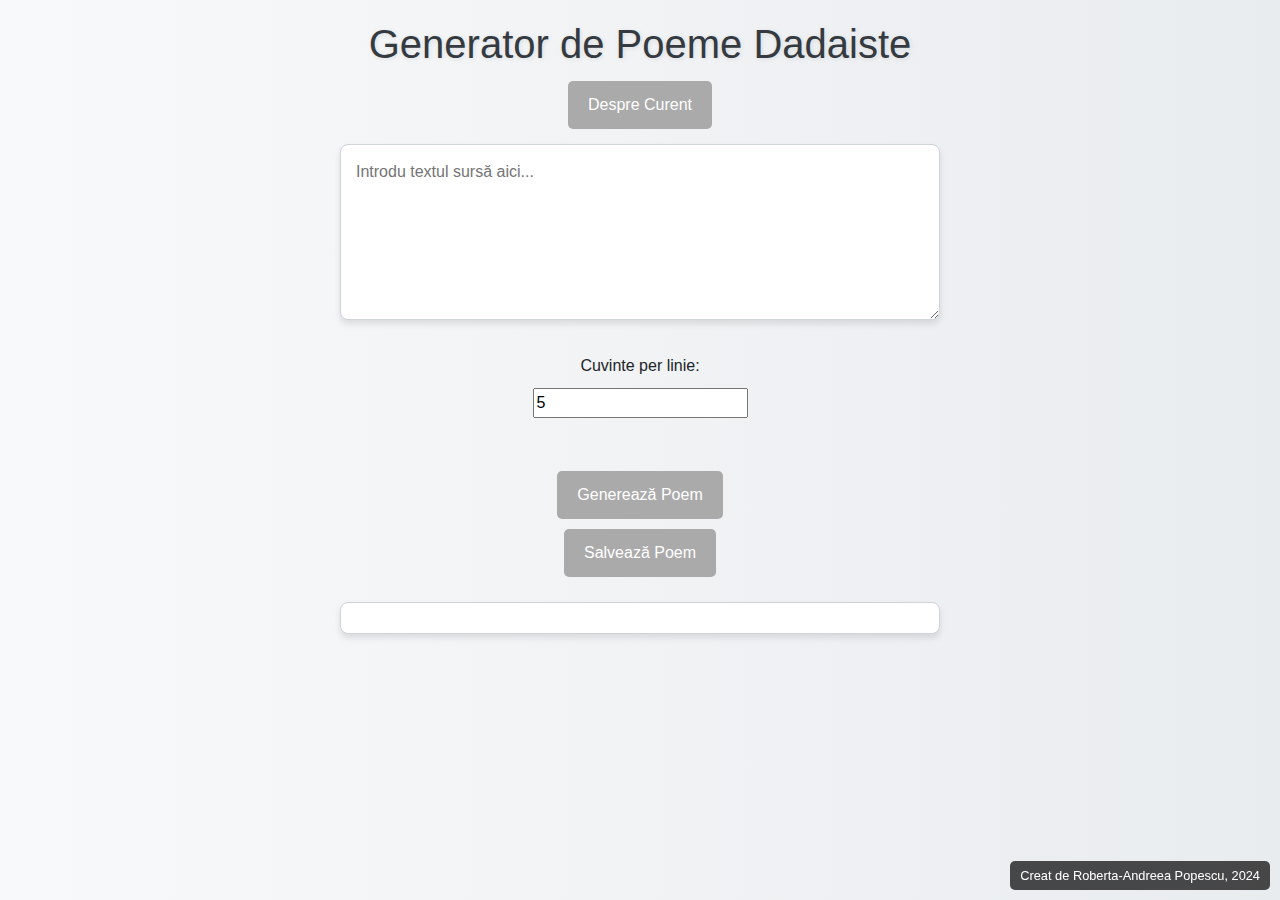
==== index.html @ 56a0d8b0 "Add files via upload" ====
<!DOCTYPE html>
<html lang="en">
<head>
    <meta charset="UTF-8">
    <meta name="viewport" content="width=device-width, initial-scale=1.0">
    <title>Poem Dadaist</title>
    <link href="https://cdn.jsdelivr.net/npm/bootstrap@5.3.0-alpha3/dist/css/bootstrap.min.css" rel="stylesheet">
    <style>
        body {
            font-family: 'Roboto', Arial, sans-serif;
            margin: 0;
            padding: 0;
            display: flex;
            flex-direction: column;
            align-items: center;
            justify-content: flex-start;
            background: linear-gradient(to right, #f8f9fa, #e9ecef);
            min-height: 100vh;
        }

        h1 {
            text-align: center;
            margin-top: 20px;
            font-size: 2.5rem;
            color: #343a40;
            text-shadow: 1px 1px 5px rgba(0, 0, 0, 0.1);
        }

        textarea {
            width: 90%;
            max-width: 600px;
            margin-top: 10px;
            padding: 15px;
            font-size: 1rem;
            border: 1px solid #ced4da;
            border-radius: 8px;
            box-shadow: 0 4px 6px rgba(0, 0, 0, 0.1);
        }

        label, input, button {
            margin-top: 10px;
            font-size: 1rem;
        }

        button {
            padding: 12px 20px;
            margin: 5px;
            border: none;
            border-radius: 5px;
            background-color: #aaaaaa;
            color: white;
            cursor: pointer;
            transition: background-color 0.3s ease, transform 0.2s ease;
        }

        button:hover {
            background-color: #aaaaaa;
            transform: translateY(-3px);
        }

        .output {
            width: 90%;
            max-width: 600px;
            margin-top: 20px;
            padding: 15px;
            border: 1px solid #ced4da;
            background-color: white;
            border-radius: 8px;
            box-shadow: 0 4px 6px rgba(0, 0, 0, 0.1);
        }

        footer {
            position: fixed;
            bottom: 10px;
            right: 10px;
            background-color: rgba(0, 0, 0, 0.7);
            color: white;
            padding: 5px 10px;
            border-radius: 5px;
            font-size: 0.8rem;
            z-index: 1000;
        }

        @media (max-width: 768px) {
            h1 {
                font-size: 2rem;
            }

            textarea {
                font-size: 0.9rem;
            }

            button {
                font-size: 0.9rem;
            }
        }

        @media (max-width: 480px) {
            body {
                padding: 10px;
            }

            textarea {
                font-size: 0.8rem;
                padding: 10px;
            }

            button {
                font-size: 0.8rem;
                padding: 10px 15px;
            }
        }
    </style>
</head>

<body>
    <h1>Generator de Poeme Dadaiste</h1>
    <button onclick="window.location.href='despre-curent.html'">Despre Curent</button>
    <textarea id="textInput" placeholder="Introdu textul sursă aici..." rows="6" cols="50"></textarea>
    <br>
    <label for="wordsPerLine">Cuvinte per linie:</label>
    <input id="wordsPerLine" type="number" min="1" value="5">
    <br><br>
    <button onclick="generatePoem()">Generează Poem</button>
    <button onclick="savePoem()">Salvează Poem</button>

    <div id="output" class="output"></div>

    <footer>
        Creat de Roberta-Andreea Popescu, 2024
    </footer>

    <script src="script.js"></script>
</body>
</html>
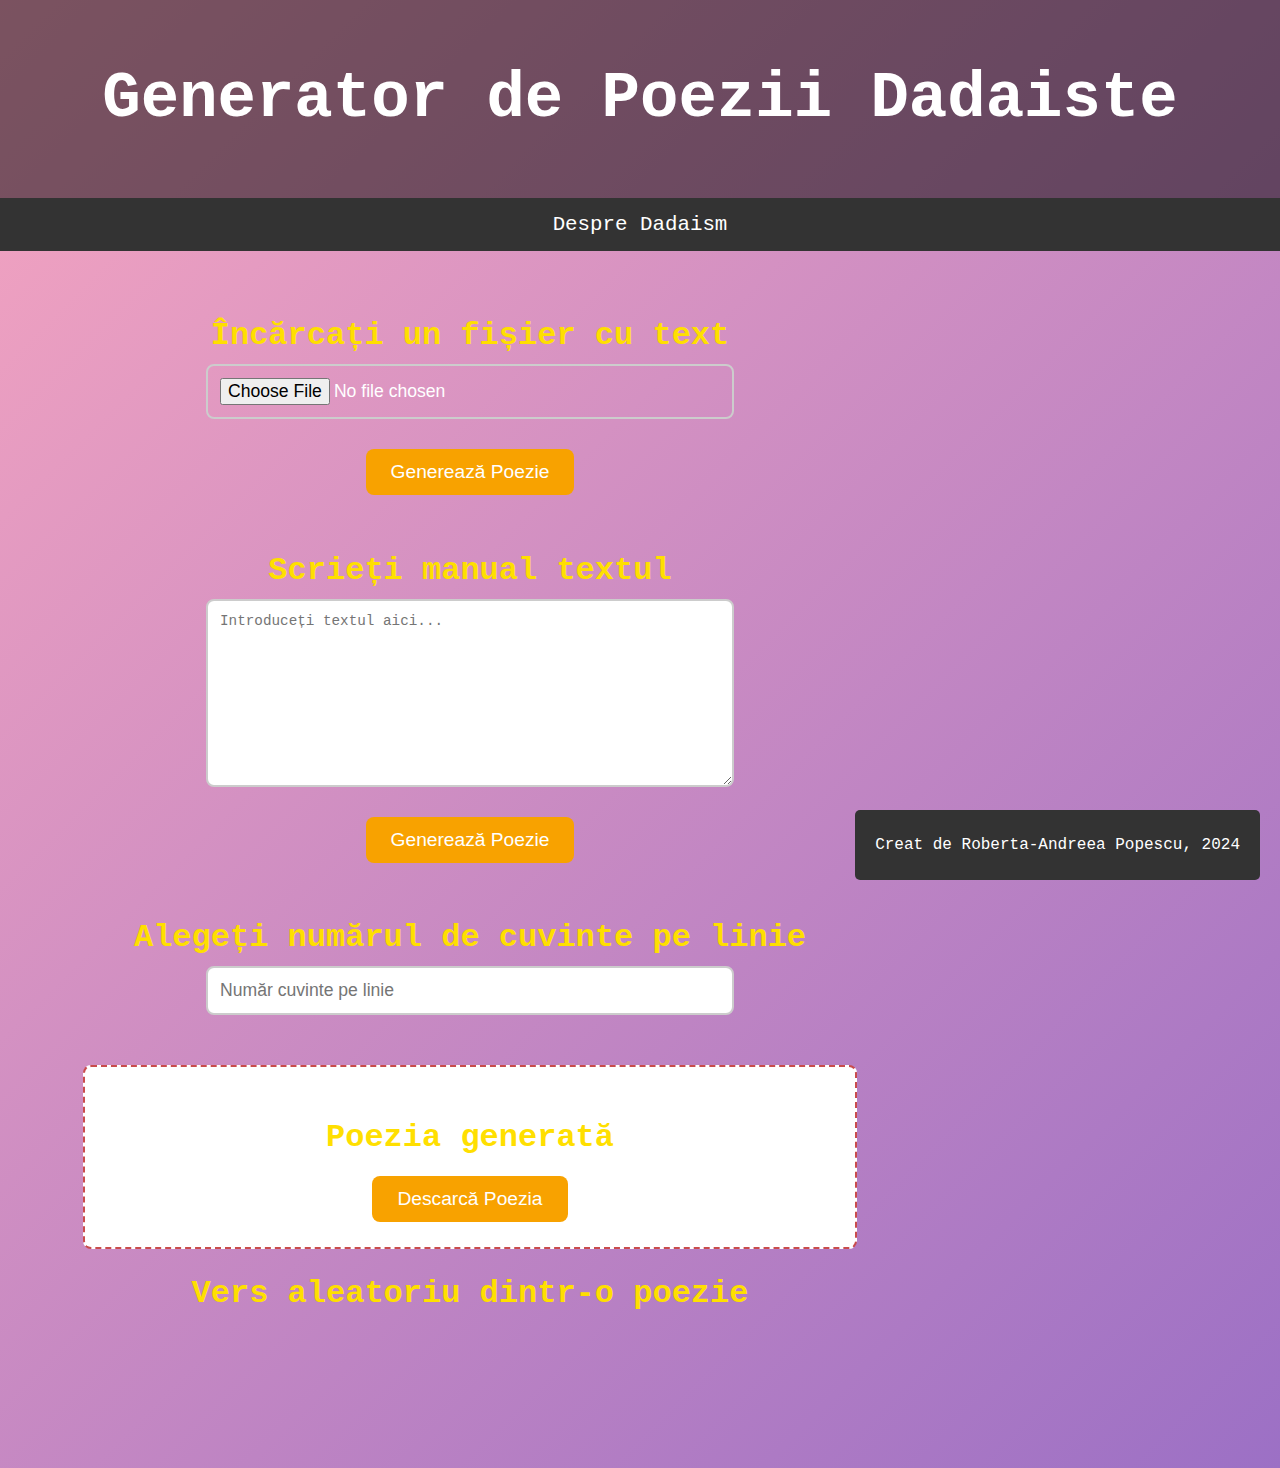
==== commit f76e3113: "Update index.html" ====
--- a/index.html
+++ b/index.html
@@ -1,135 +1,232 @@
 <!DOCTYPE html>
-<html lang="en">
+<html lang="ro">
 <head>
     <meta charset="UTF-8">
     <meta name="viewport" content="width=device-width, initial-scale=1.0">
-    <title>Poem Dadaist</title>
-    <link href="https://cdn.jsdelivr.net/npm/bootstrap@5.3.0-alpha3/dist/css/bootstrap.min.css" rel="stylesheet">
+    <title>Generator de Poezii Dadaiste</title>
     <style>
+        /* General body styles */
         body {
-            font-family: 'Roboto', Arial, sans-serif;
+            font-family: 'Courier New', Courier, monospace;
             margin: 0;
             padding: 0;
+            background: linear-gradient(135deg, #f6a5c0, #9c70c5); 
+            color: #ffffff;
+            text-align: justify;
+        }
+
+        /* Header styles */
+        header {
+            text-align: center;
+            padding: 20px;
+            background: rgba(0, 0, 0, 0.5);
+            font-size: 2em;
+            font-weight: bold;
+            color: #fff;
+        }
+
+        /* Navigation styles */
+        nav {
+            background-color: #333;
+            text-align: center;
+            padding: 15px 0;
+            width: 100%;
+        }
+
+        nav ul {
+            list-style: none;
+            padding: 0;
+            margin: 0;
+        }
+
+        nav ul li {
+            display: inline;
+            margin: 0 15px;
+        }
+
+        nav ul li a {
+            color: white;
+            text-decoration: none;
+            font-size: 1.3em;
+        }
+
+        /* Main section styles */
+        main {
+            padding: 20px;
+            width: 100%;
+            max-width: 900px; 
+            margin-top: 20px;
+        }
+
+        /* Centering sections and text */
+        section {
+            margin-bottom: 30px;
             display: flex;
             flex-direction: column;
             align-items: center;
-            justify-content: flex-start;
-            background: linear-gradient(to right, #f8f9fa, #e9ecef);
-            min-height: 100vh;
-        }
-
-        h1 {
+        }
+
+        h2 {
+            font-size: 2em;
+            color: #ffdf00; 
+            margin-bottom: 10px;
+        }
+
+        /* Input styles */
+        textarea, input[type="file"], input[type="number"] {
+            width: 80%;
+            max-width: 500px;
+            padding: 12px;
+            font-size: 1.1em;
+            border: 2px solid #ccc;
+            border-radius: 8px;
+            margin-bottom: 20px;
+        }
+
+        /* Button styles */
+        button {
+            background-color: #f8a200;
+            color: white;
+            border: none;
+            padding: 12px 25px;
+            font-size: 1.2em;
+            cursor: pointer;
+            border-radius: 8px;
+            margin-top: 10px;
+        }
+
+        button:hover {
+            background-color: #c97f00; 
+        }
+
+        /* Output section */
+        #output {
+            background-color: #fff;
+            border: 2px dashed #c94c4c; 
+            padding: 25px;
+            margin-top: 30px;
+            border-radius: 8px;
+            max-width: 80%;
+            margin: 0 auto;
+        }
+
+        #poemPreview {
+            font-family: 'Courier New', monospace;
+            white-space: pre-wrap;
+            font-size: 1.3em;
+            color: #222;
+            word-wrap: break-word;
+        }
+
+        /* Spinner animation */
+        .spinner {
+            border: 8px solid #f3f3f3;
+            border-top: 8px solid #3498db;
+            border-radius: 50%;
+            width: 40px;
+            height: 40px;
+            animation: spin 2s linear infinite;
+            margin: 20px auto;
+        }
+
+        @keyframes spin {
+            0% { transform: rotate(0deg); }
+            100% { transform: rotate(360deg); }
+        }
+
+        /* Footer styles */
+        footer {
+            background-color: #333;
+            color: white;
             text-align: center;
-            margin-top: 20px;
-            font-size: 2.5rem;
-            color: #343a40;
-            text-shadow: 1px 1px 5px rgba(0, 0, 0, 0.1);
-        }
-
-        textarea {
-            width: 90%;
-            max-width: 600px;
-            margin-top: 10px;
-            padding: 15px;
-            font-size: 1rem;
-            border: 1px solid #ced4da;
-            border-radius: 8px;
-            box-shadow: 0 4px 6px rgba(0, 0, 0, 0.1);
-        }
-
-        label, input, button {
-            margin-top: 10px;
-            font-size: 1rem;
-        }
-
-        button {
-            padding: 12px 20px;
-            margin: 5px;
-            border: none;
+            padding: 10px 20px;
+            width: auto;
+            position: fixed;
+            bottom: 20px;
+            right: 20px;
             border-radius: 5px;
-            background-color: #aaaaaa;
-            color: white;
-            cursor: pointer;
-            transition: background-color 0.3s ease, transform 0.2s ease;
-        }
-
-        button:hover {
-            background-color: #aaaaaa;
-            transform: translateY(-3px);
-        }
-
-        .output {
-            width: 90%;
-            max-width: 600px;
-            margin-top: 20px;
-            padding: 15px;
-            border: 1px solid #ced4da;
-            background-color: white;
-            border-radius: 8px;
-            box-shadow: 0 4px 6px rgba(0, 0, 0, 0.1);
-        }
-
-        footer {
-            position: fixed;
-            bottom: 10px;
-            right: 10px;
-            background-color: rgba(0, 0, 0, 0.7);
-            color: white;
-            padding: 5px 10px;
-            border-radius: 5px;
-            font-size: 0.8rem;
-            z-index: 1000;
-        }
-
+        }
+
+        /* Link styles */
+        a {
+            color: #00ffff; 
+            text-decoration: none;
+        }
+
+        a:hover {
+            text-decoration: underline;
+        }
+
+        /* Responsive design */
         @media (max-width: 768px) {
-            h1 {
-                font-size: 2rem;
+            body {
+                font-size: 0.9em;
+            }
+
+            header {
+                font-size: 1.5em;
+            }
+
+            h2 {
+                font-size: 1.6em;
             }
 
             textarea {
-                font-size: 0.9rem;
+                width: 90%;
+                max-width: 100%;
             }
 
             button {
-                font-size: 0.9rem;
-            }
-        }
-
-        @media (max-width: 480px) {
-            body {
-                padding: 10px;
-            }
-
-            textarea {
-                font-size: 0.8rem;
-                padding: 10px;
-            }
-
-            button {
-                font-size: 0.8rem;
-                padding: 10px 15px;
+                font-size: 1.1em;
+                padding: 10px 20px;
+            }
+
+            nav ul li {
+                margin: 0 10px;
             }
         }
     </style>
 </head>
-
 <body>
-    <h1>Generator de Poeme Dadaiste</h1>
-    <button onclick="window.location.href='despre-curent.html'">Despre Curent</button>
-    <textarea id="textInput" placeholder="Introdu textul sursă aici..." rows="6" cols="50"></textarea>
-    <br>
-    <label for="wordsPerLine">Cuvinte per linie:</label>
-    <input id="wordsPerLine" type="number" min="1" value="5">
-    <br><br>
-    <button onclick="generatePoem()">Generează Poem</button>
-    <button onclick="savePoem()">Salvează Poem</button>
-
-    <div id="output" class="output"></div>
-
+    <meta name="google-site-verification" content="gHuQZvpH4MbJzz-ohCKDRgSctQOZO6guA4Bx2oXigSc" />
+    <header>
+        <h1>Generator de Poezii Dadaiste</h1>
+    </header>
+    <nav>
+        <ul>
+            <li><a href="despre-curent.html">Despre Dadaism</a></li>
+        </ul>
+    </nav>
+    <main>
+        <section id="file-upload">
+            <h2>Încărcați un fișier cu text</h2>
+            <input type="file" id="fileInput">
+            <button id="generateFromFile">Generează Poezie</button>
+        </section>
+        <section id="manual-input">
+            <h2>Scrieți manual textul</h2>
+            <textarea id="manualText" rows="10" cols="50" placeholder="Introduceți textul aici..."></textarea>
+            <button id="generateFromManual">Generează Poezie</button>
+        </section>
+        <section id="word-count">
+            <h2>Alegeți numărul de cuvinte pe linie</h2>
+            <input type="number" id="wordCountInput" min="1" placeholder="Număr cuvinte pe linie" />
+        </section>
+        <section id="output">
+            <h2>Poezia generată</h2>
+            <div id="poemPreview"></div>
+            <button id="downloadPoem">Descarcă Poezia</button>
+        </section>
+        <section id="quote">
+            <h2>Vers aleatoriu dintr-o poezie</h2>
+            <p id="quoteText"></p>
+            <p id="quoteAuthor"></p>
+            <p id="quoteTitle"></p>
+        </section>
+    </main>
     <footer>
-        Creat de Roberta-Andreea Popescu, 2024
+        <p>Creat de Roberta-Andreea Popescu, 2024</p>
     </footer>
-
     <script src="script.js"></script>
 </body>
 </html>
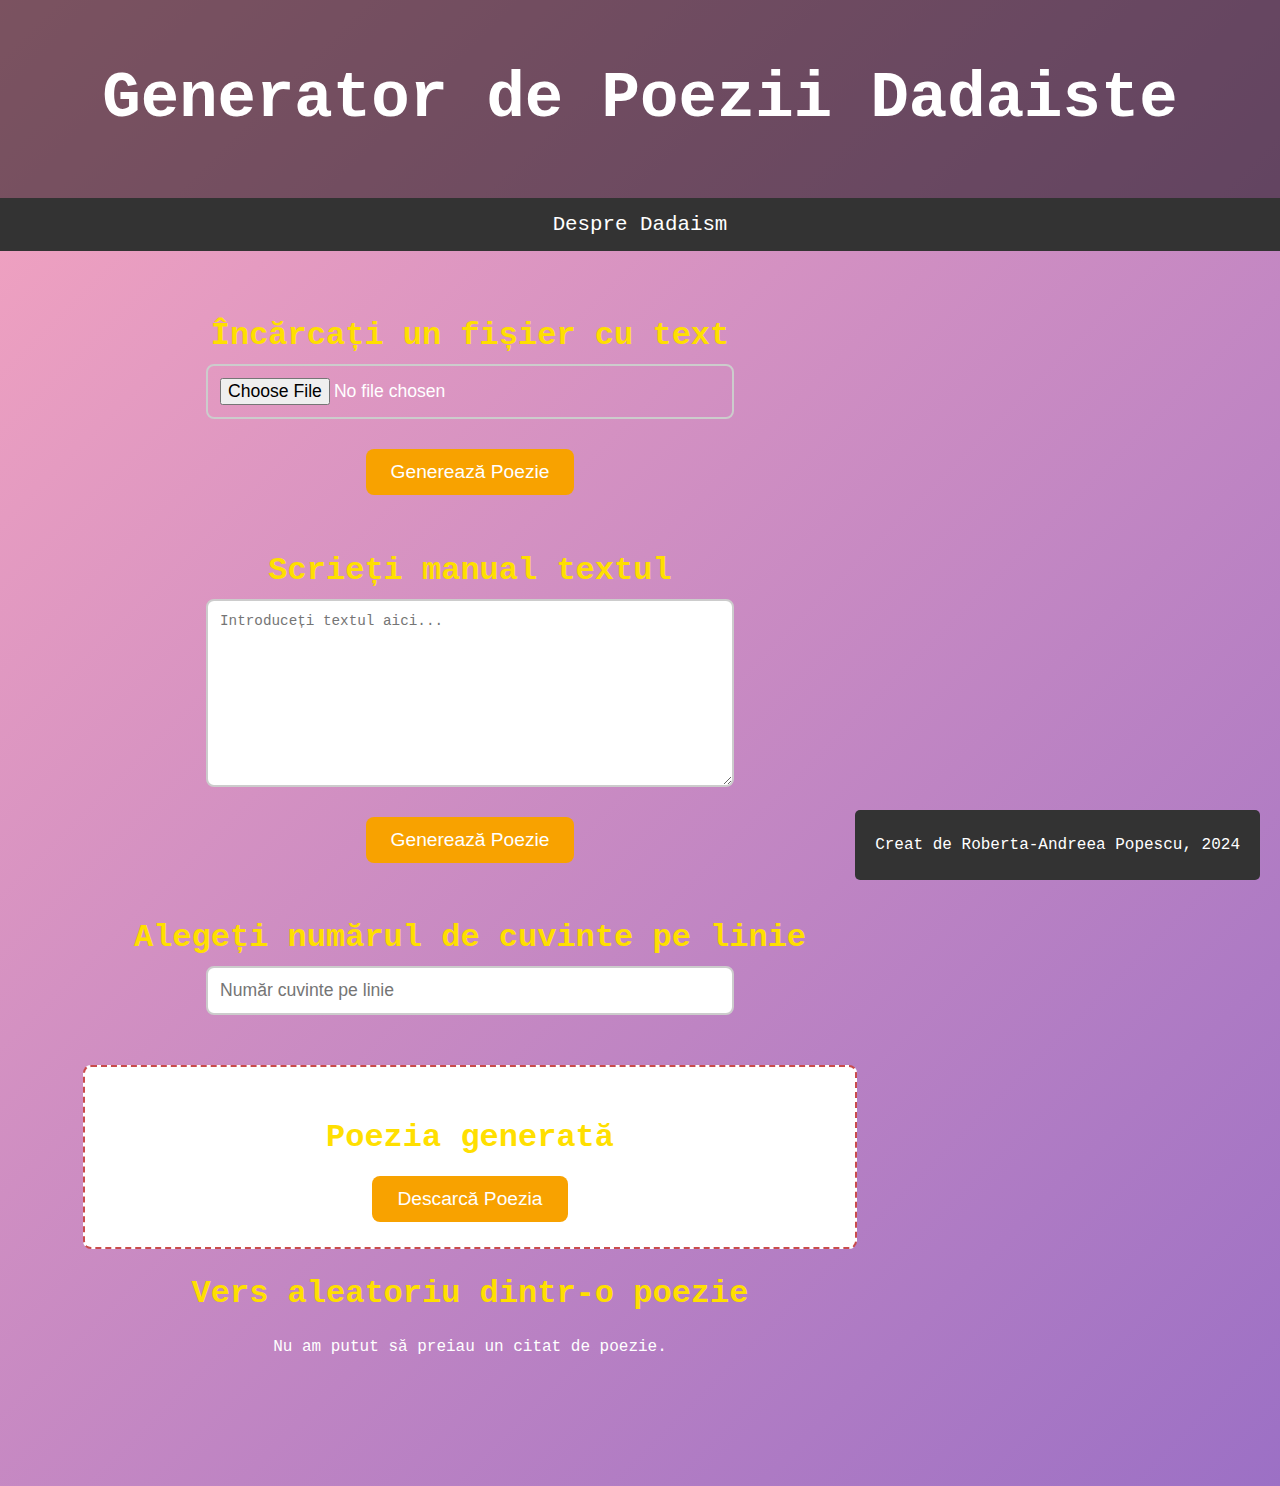
==== commit b6dbdbca: "Update index.html" ====
--- a/index.html
+++ b/index.html
@@ -10,7 +10,7 @@
             font-family: 'Courier New', Courier, monospace;
             margin: 0;
             padding: 0;
-            background: linear-gradient(135deg, #f6a5c0, #9c70c5); 
+            background: linear-gradient(135deg, #f6a5c0, #9c70c5); /* Culoarea de fundal din index.html */
             color: #ffffff;
             text-align: justify;
         }
@@ -54,7 +54,7 @@
         main {
             padding: 20px;
             width: 100%;
-            max-width: 900px; 
+            max-width: 900px; /* Limita lățimea principală pentru a evita texte prea largi pe ecrane mari */
             margin-top: 20px;
         }
 
@@ -68,7 +68,7 @@
 
         h2 {
             font-size: 2em;
-            color: #ffdf00; 
+            color: #ffdf00; /* Text galben pentru titluri */
             margin-bottom: 10px;
         }
 
@@ -85,7 +85,7 @@
 
         /* Button styles */
         button {
-            background-color: #f8a200;
+            background-color: #f8a200; /* Galben Dadaist */
             color: white;
             border: none;
             padding: 12px 25px;
@@ -96,13 +96,13 @@
         }
 
         button:hover {
-            background-color: #c97f00; 
+            background-color: #c97f00; /* Galben mai închis la hover */
         }
 
         /* Output section */
         #output {
             background-color: #fff;
-            border: 2px dashed #c94c4c; 
+            border: 2px dashed #c94c4c; /* Bordură roșie, asociată cu Dadaismul */
             padding: 25px;
             margin-top: 30px;
             border-radius: 8px;
@@ -149,7 +149,7 @@
 
         /* Link styles */
         a {
-            color: #00ffff; 
+            color: #00ffff; /* Linkuri în cyan */
             text-decoration: none;
         }
 
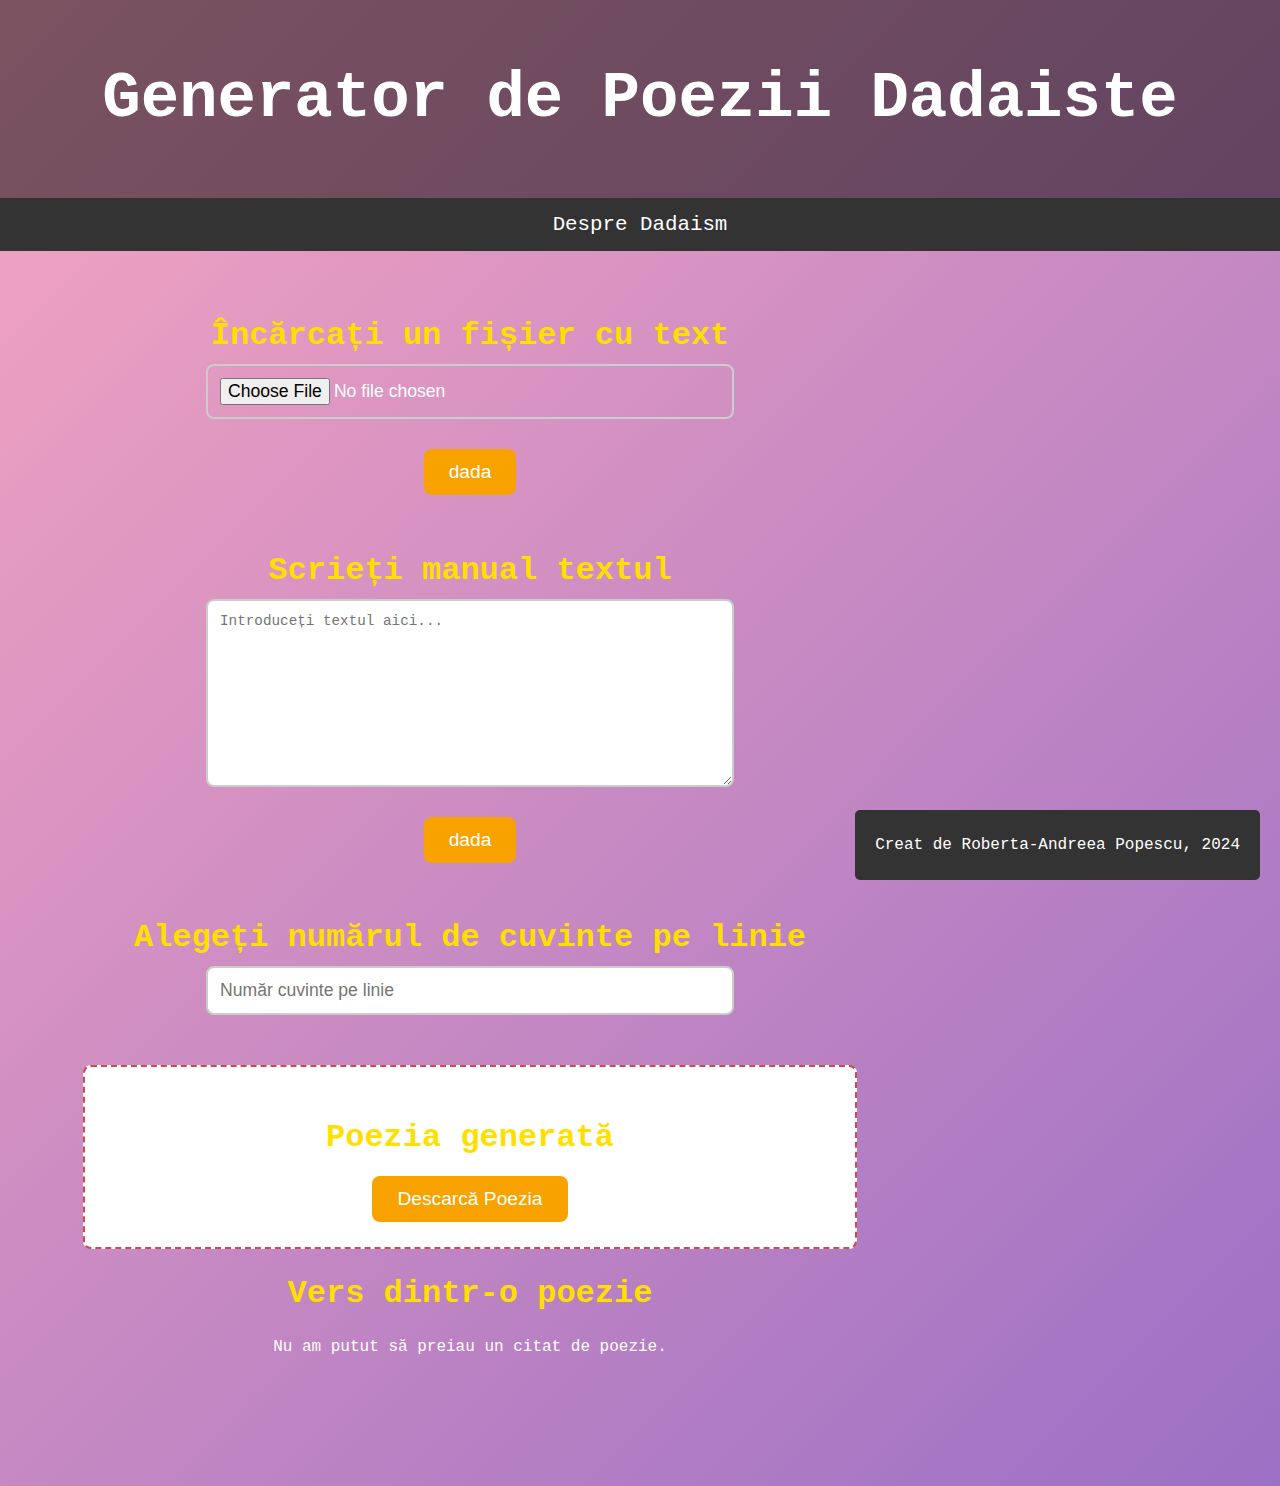
==== commit 20040c16: "Update index.html" ====
--- a/index.html
+++ b/index.html
@@ -201,12 +201,12 @@
         <section id="file-upload">
             <h2>Încărcați un fișier cu text</h2>
             <input type="file" id="fileInput">
-            <button id="generateFromFile">Generează Poezie</button>
+            <button id="generateFromFile">dada</button>
         </section>
         <section id="manual-input">
             <h2>Scrieți manual textul</h2>
             <textarea id="manualText" rows="10" cols="50" placeholder="Introduceți textul aici..."></textarea>
-            <button id="generateFromManual">Generează Poezie</button>
+            <button id="generateFromManual">dada</button>
         </section>
         <section id="word-count">
             <h2>Alegeți numărul de cuvinte pe linie</h2>
@@ -218,7 +218,7 @@
             <button id="downloadPoem">Descarcă Poezia</button>
         </section>
         <section id="quote">
-            <h2>Vers aleatoriu dintr-o poezie</h2>
+            <h2>Vers dintr-o poezie</h2>
             <p id="quoteText"></p>
             <p id="quoteAuthor"></p>
             <p id="quoteTitle"></p>
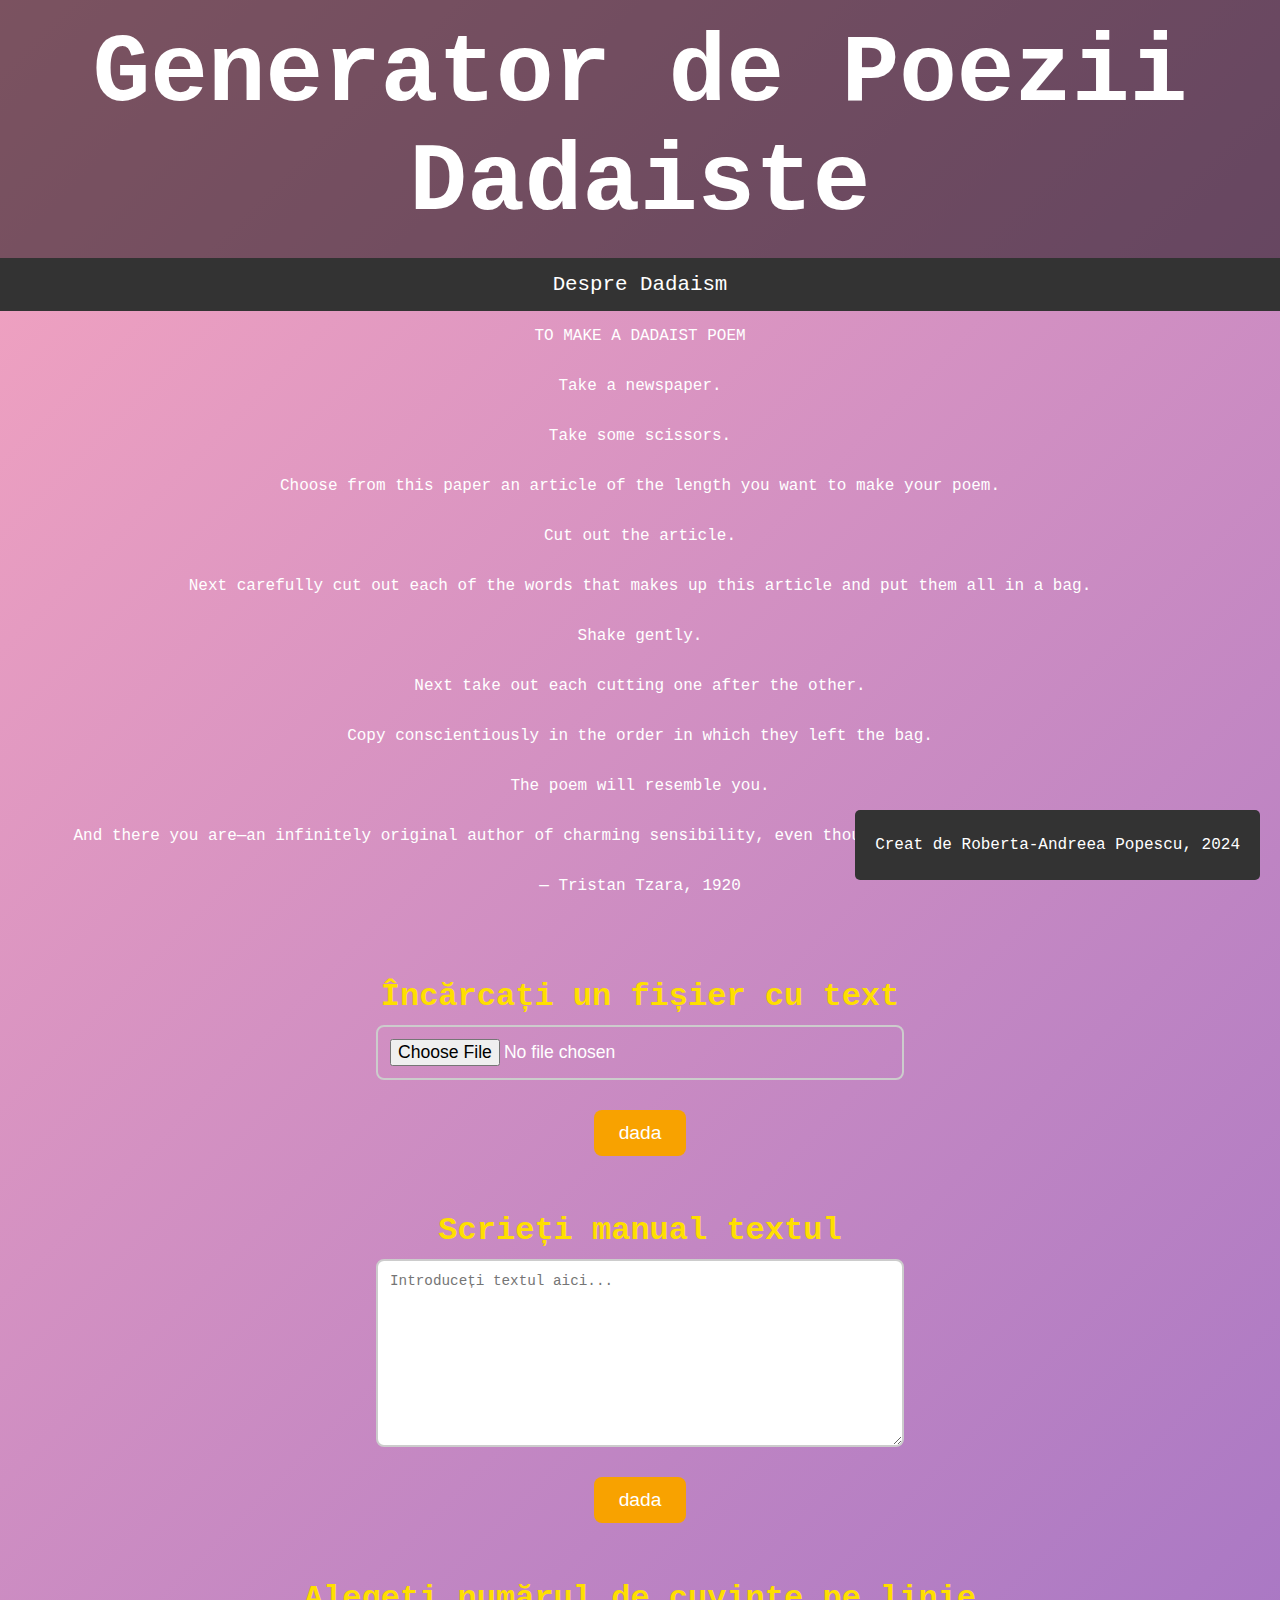
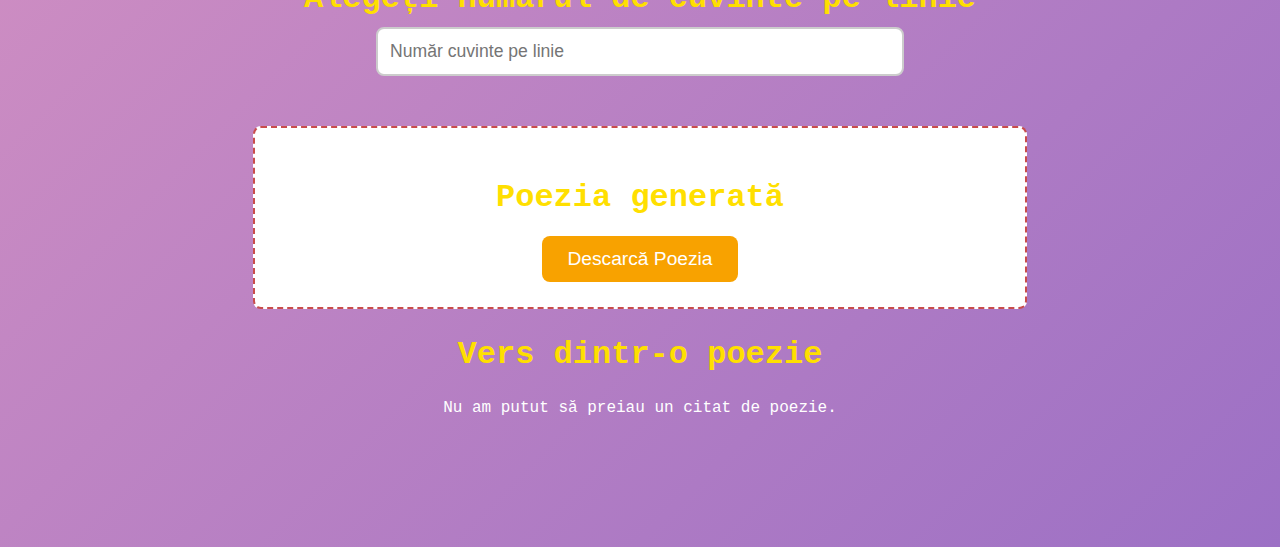
==== commit 0ac4f8dd: "Update index.html" ====
--- a/index.html
+++ b/index.html
@@ -4,6 +4,7 @@
     <meta charset="UTF-8">
     <meta name="viewport" content="width=device-width, initial-scale=1.0">
     <title>Generator de Poezii Dadaiste</title>
+    <link rel="stylesheet" href="style.css">
     <style>
         /* General body styles */
         body {
@@ -185,6 +186,10 @@
                 margin: 0 10px;
             }
         }
+        .centered {
+    text-align: center;
+}
+
     </style>
 </head>
 <body>
@@ -197,6 +202,20 @@
             <li><a href="despre-curent.html">Despre Dadaism</a></li>
         </ul>
     </nav>
+
+
+    <p class="centered"> TO MAKE A DADAIST POEM </p>
+    <p class="centered">Take a newspaper.</p>
+    <p class="centered">Take some scissors.</p>
+    <p class="centered">Choose from this paper an article of the length you want to make your poem.</p>
+    <p class="centered">Cut out the article.</p>
+    <p class="centered">Next carefully cut out each of the words that makes up this article and put them all in a bag.</p>
+    <p class="centered">Shake gently.</p>
+    <p class="centered">Next take out each cutting one after the other.</p>
+    <p class="centered">Copy conscientiously in the order in which they left the bag.</p>
+    <p class="centered">The poem will resemble you.</p>
+    <p class="centered">And there you are—an infinitely original author of charming sensibility, even though unappreciated by the vulgar herd.</p>
+    <p class="centered">— Tristan Tzara, 1920</p>
     <main>
         <section id="file-upload">
             <h2>Încărcați un fișier cu text</h2>
--- a/style.css
+++ b/style.css
@@ -0,0 +1,153 @@
+/* General body styles */
+body {
+    font-family: 'Arial', sans-serif;
+    margin: 0;
+    padding: 0;
+    background-color: #f0e5d8; /* Beige pentru atmosfera dadaistă */
+    color: #333;
+    display: flex;
+    flex-direction: column;
+    align-items: center;
+    justify-content: center;
+    min-height: 100vh;
+    text-align: center;
+}
+
+/* Header styles */
+header {
+    background-color: #c94c4c; /* Roșu intens */
+    color: white;
+    padding: 20px 0;
+    width: 100%;
+}
+
+header h1 {
+    font-size: 3em;
+    margin: 0;
+}
+
+/* Navigation styles */
+nav {
+    background-color: #333;
+    text-align: center;
+    padding: 15px 0;
+    width: 100%;
+}
+
+nav ul {
+    list-style: none;
+    padding: 0;
+    margin: 0;
+}
+
+nav ul li {
+    display: inline;
+    margin: 0 15px;
+}
+
+nav ul li a {
+    color: white;
+    text-decoration: none;
+    font-size: 1.3em;
+}
+
+/* Main section styles */
+main {
+    padding: 20px;
+    width: 100%;
+    max-width: 900px; /* Limita lățimea principală pentru a evita texte prea largi pe ecrane mari */
+    margin-top: 20px;
+}
+
+/* Centering sections and text */
+section {
+    margin-bottom: 30px;
+    display: flex;
+    flex-direction: column;
+    align-items: center;
+}
+
+h2 {
+    font-size: 2em;
+    color: #333;
+    margin-bottom: 10px;
+}
+
+/* Input styles */
+textarea, input[type="file"] {
+    width: 80%;
+    max-width: 500px;
+    padding: 12px;
+    font-size: 1.1em;
+    border: 2px solid #ccc;
+    border-radius: 8px;
+    margin-bottom: 20px;
+}
+
+/* Button styles */
+button {
+    background-color: #f8a200; /* Galben Dadaist */
+    color: white;
+    border: none;
+    padding: 12px 25px;
+    font-size: 1.2em;
+    cursor: pointer;
+    border-radius: 8px;
+    margin-top: 10px;
+}
+
+button:hover {
+    background-color: #c97f00; /* Galben mai închis la hover */
+}
+
+/* Output section */
+#output {
+    background-color: #fff;
+    border: 2px dashed #c94c4c; /* Bordură roșie, asociată cu Dadaismul */
+    padding: 25px;
+    margin-top: 30px;
+    border-radius: 8px;
+    max-width: 80%;
+    margin: 0 auto;
+}
+
+#poemPreview {
+    font-family: 'Courier New', monospace;
+    white-space: pre-wrap;
+    font-size: 1.3em;
+    color: #222;
+    word-wrap: break-word;
+}
+
+/* Footer styles */
+footer {
+    background-color: #333;
+    color: white;
+    text-align: center;
+    padding: 10px 0;
+    width: 100%;
+    position: absolute;
+    bottom: 0;
+}
+
+/* Responsive design */
+@media (max-width: 600px) {
+    main {
+        padding: 15px;
+        width: 100%;
+    }
+
+    h2 {
+        font-size: 1.6em;
+    }
+
+    textarea {
+        width: 90%;
+        max-width: 100%;
+    }
+
+    button {
+        font-size: 1.1em;
+        padding: 10px 20px;
+    }
+}
